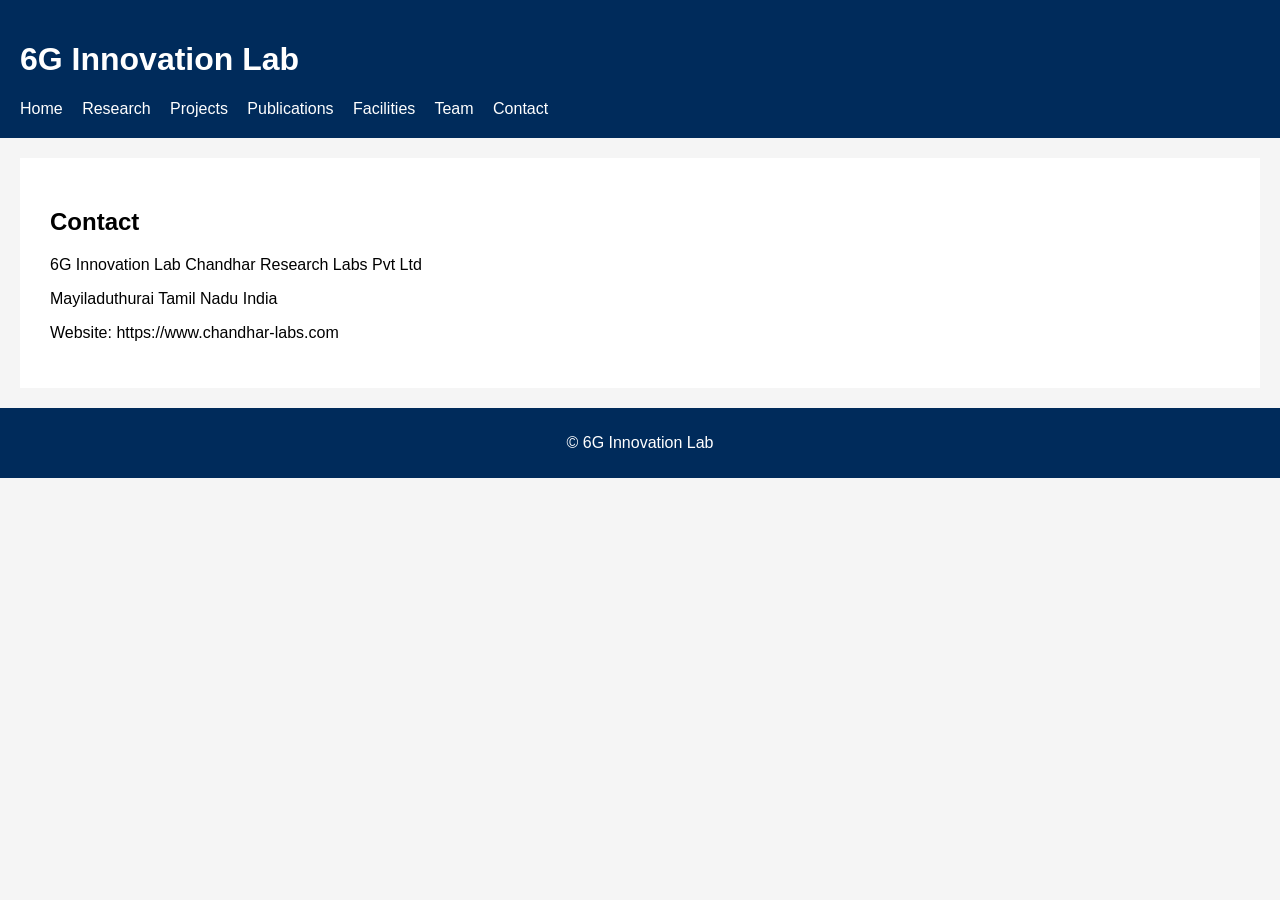
==== contact.html @ 9f4c232a "Create contact.html" ====
<!DOCTYPE html>
<html>
<head>
<meta charset="UTF-8">
<title>Contact - 6G Innovation Lab</title>
<link rel="stylesheet" href="style.css">
</head>

<body>

<header>
<h1>6G Innovation Lab</h1>
<nav>
<a href="index.html">Home</a>
<a href="research.html">Research</a>
<a href="projects.html">Projects</a>
<a href="publications.html">Publications</a>
<a href="facilities.html">Facilities</a>
<a href="team.html">Team</a>
<a href="contact.html">Contact</a>
</nav>
</header>

<section>

<h2>Contact</h2>

<p>
6G Innovation Lab  
Chandhar Research Labs Pvt Ltd
</p>

<p>
Mayiladuthurai  
Tamil Nadu  
India
</p>

<p>
Website: https://www.chandhar-labs.com
</p>

</section>

<footer>
<p>© 6G Innovation Lab</p>
</footer>

</body>
</html>
---- style.css ----
body {
font-family: Arial, sans-serif;
margin:0;
background:#f5f5f5;
}

header {
background:#002b5b;
color:white;
padding:20px;
}

nav a {
color:white;
margin-right:15px;
text-decoration:none;
}

section {
padding:30px;
background:white;
margin:20px;
}

footer {
background:#002b5b;
color:white;
text-align:center;
padding:10px;
}
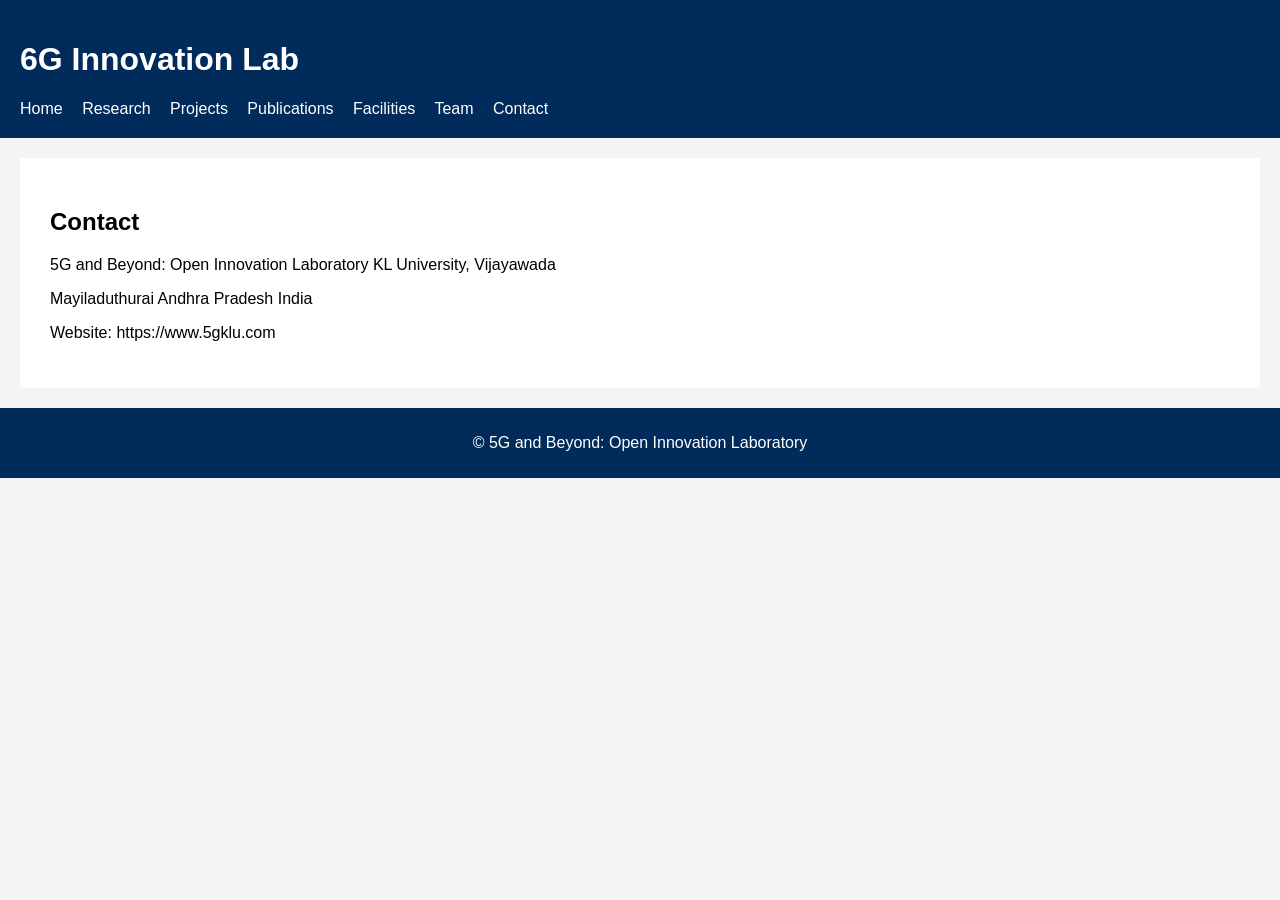
==== commit abe781df: "Update contact.html" ====
--- a/contact.html
+++ b/contact.html
@@ -26,24 +26,24 @@
 <h2>Contact</h2>
 
 <p>
-6G Innovation Lab  
-Chandhar Research Labs Pvt Ltd
+5G and Beyond: Open Innovation Laboratory  
+KL University, Vijayawada
 </p>
 
 <p>
 Mayiladuthurai  
-Tamil Nadu  
+Andhra Pradesh  
 India
 </p>
 
 <p>
-Website: https://www.chandhar-labs.com
+Website: https://www.5gklu.com
 </p>
 
 </section>
 
 <footer>
-<p>© 6G Innovation Lab</p>
+<p>© 5G and Beyond: Open Innovation Laboratory</p>
 </footer>
 
 </body>
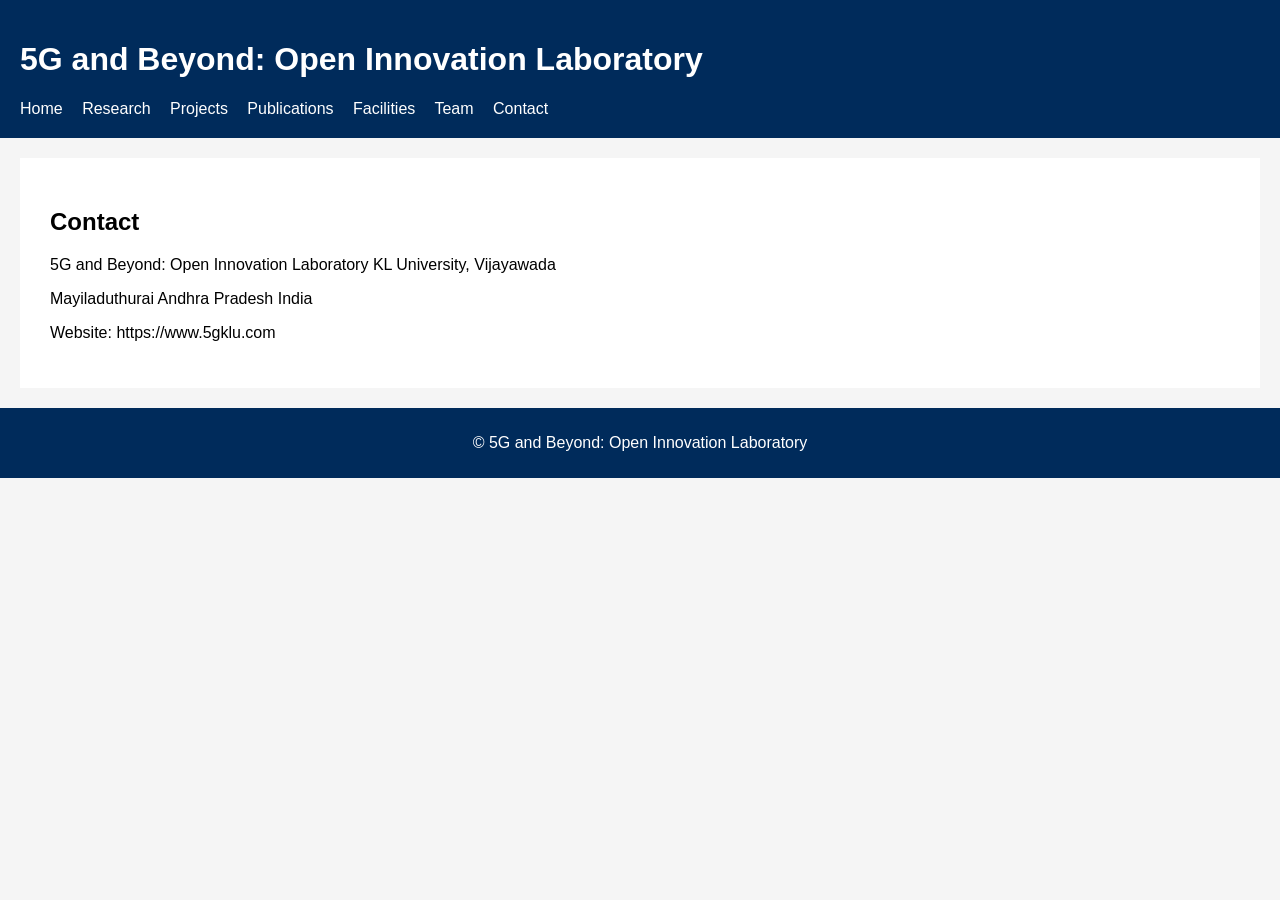
==== commit 4633c033: "Update contact.html" ====
--- a/contact.html
+++ b/contact.html
@@ -2,14 +2,14 @@
 <html>
 <head>
 <meta charset="UTF-8">
-<title>Contact - 6G Innovation Lab</title>
+<title>Contact - 5G and Beyond: Open Innovation Laboratory  </title>
 <link rel="stylesheet" href="style.css">
 </head>
 
 <body>
 
 <header>
-<h1>6G Innovation Lab</h1>
+<h1>5G and Beyond: Open Innovation Laboratory  </h1>
 <nav>
 <a href="index.html">Home</a>
 <a href="research.html">Research</a>
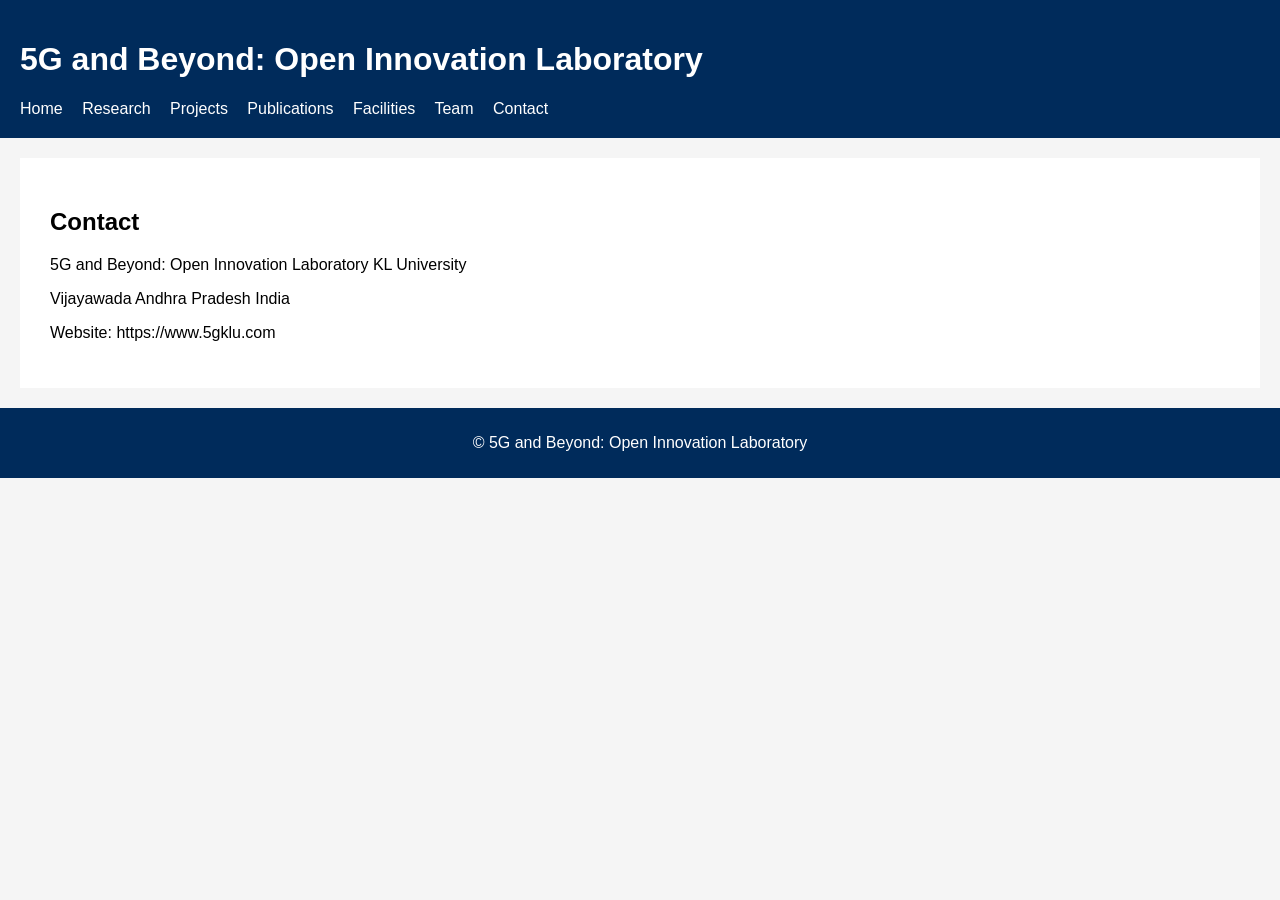
==== commit 71565078: "Update contact.html" ====
--- a/contact.html
+++ b/contact.html
@@ -27,11 +27,11 @@
 
 <p>
 5G and Beyond: Open Innovation Laboratory  
-KL University, Vijayawada
+KL University
 </p>
 
 <p>
-Mayiladuthurai  
+Vijayawada  
 Andhra Pradesh  
 India
 </p>
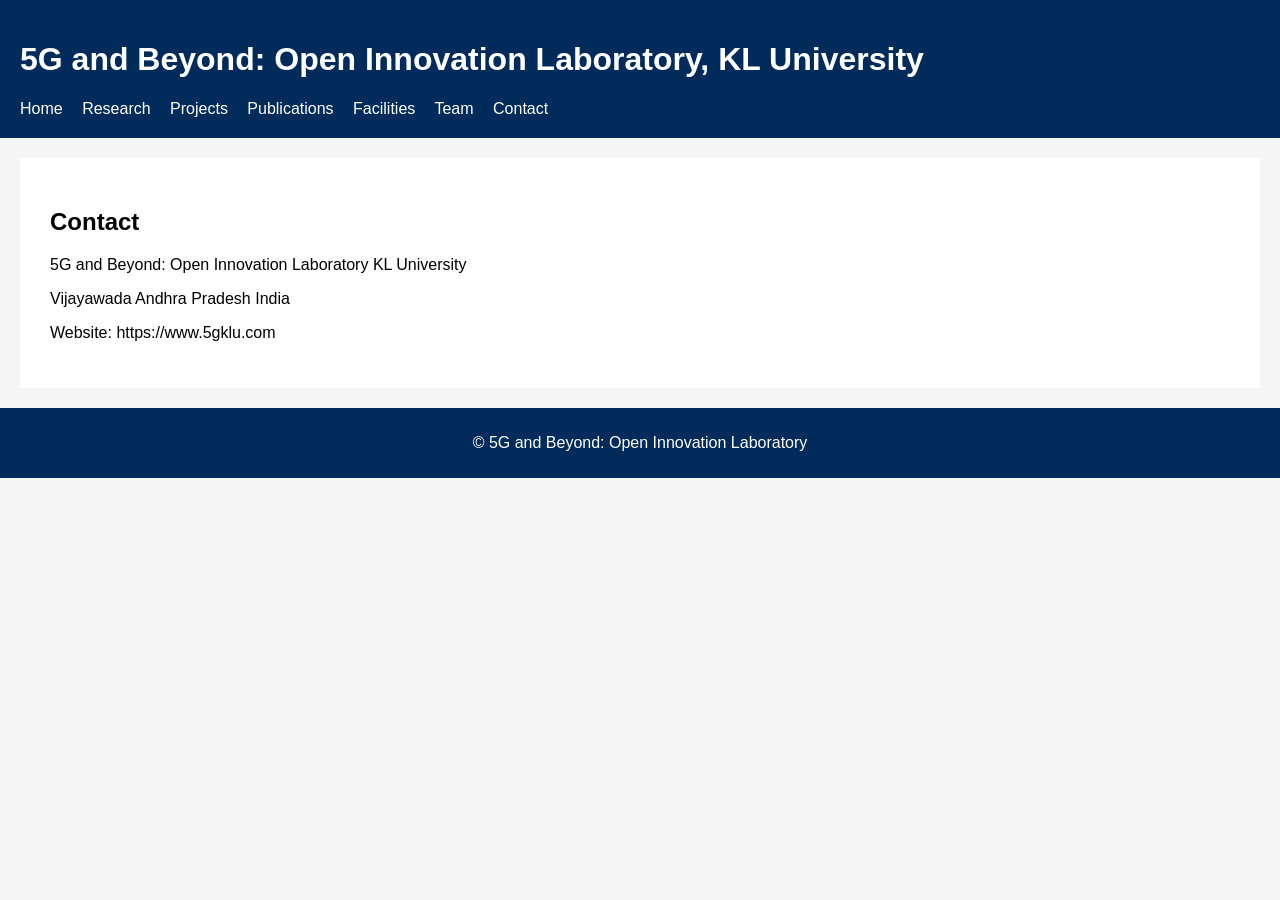
==== commit b6a04746: "Update contact.html" ====
--- a/contact.html
+++ b/contact.html
@@ -9,7 +9,7 @@
 <body>
 
 <header>
-<h1>5G and Beyond: Open Innovation Laboratory  </h1>
+<h1>5G and Beyond: Open Innovation Laboratory, KL University  </h1>
 <nav>
 <a href="index.html">Home</a>
 <a href="research.html">Research</a>
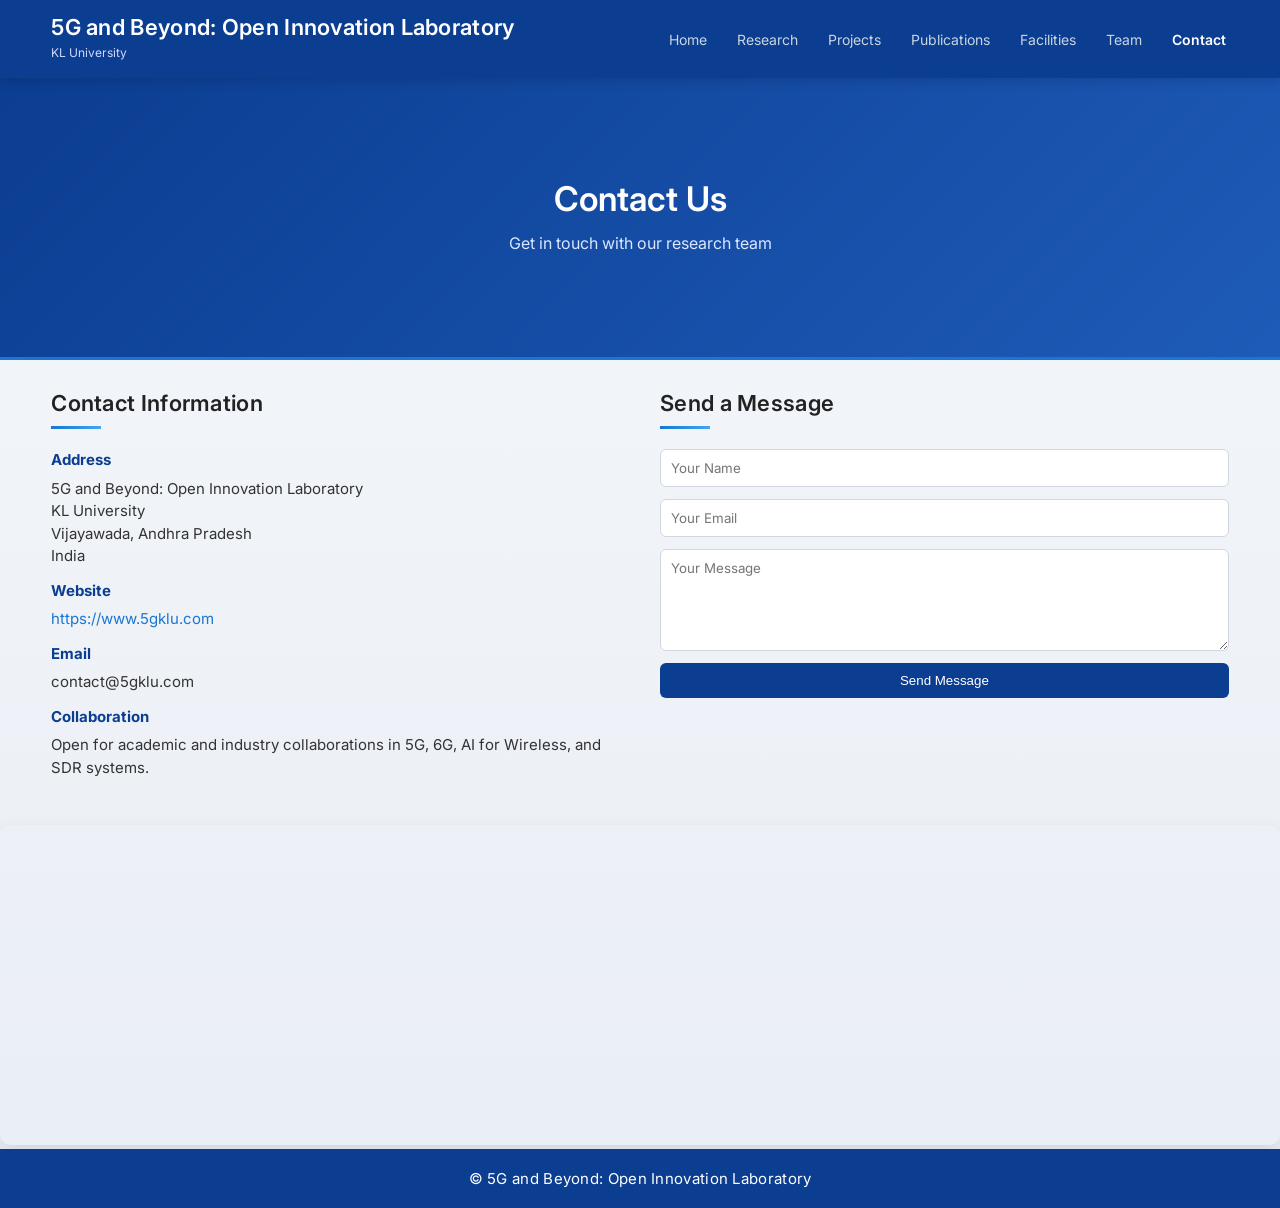
==== commit 684bc95c: "Design Update" ====
--- a/contact.html
+++ b/contact.html
@@ -2,48 +2,106 @@
 <html>
 <head>
 <meta charset="UTF-8">
-<title>Contact - 5G and Beyond: Open Innovation Laboratory  </title>
+<title>Contact - 5G and Beyond</title>
 <link rel="stylesheet" href="style.css">
 </head>
 
 <body>
 
+<!-- HEADER -->
 <header>
-<h1>5G and Beyond: Open Innovation Laboratory, KL University  </h1>
-<nav>
-<a href="index.html">Home</a>
-<a href="research.html">Research</a>
-<a href="projects.html">Projects</a>
-<a href="publications.html">Publications</a>
-<a href="facilities.html">Facilities</a>
-<a href="team.html">Team</a>
-<a href="contact.html">Contact</a>
-</nav>
+    <div class="container header-flex">
+        <div>
+            <h1>5G and Beyond: Open Innovation Laboratory</h1>
+            <p class="subtitle">KL University</p>
+        </div>
+
+        <nav>
+            <a href="index.html">Home</a>
+            <a href="research.html">Research</a>
+            <a href="projects.html">Projects</a>
+            <a href="publications.html">Publications</a>
+            <a href="facilities.html">Facilities</a>
+            <a href="team.html">Team</a>
+            <a href="contact.html" class="active">Contact</a>
+        </nav>
+    </div>
 </header>
 
-<section>
-
-<h2>Contact</h2>
-
-<p>
-5G and Beyond: Open Innovation Laboratory  
-KL University
-</p>
-
-<p>
-Vijayawada  
-Andhra Pradesh  
-India
-</p>
-
-<p>
-Website: https://www.5gklu.com
-</p>
-
+<!-- HERO -->
+<section class="hero">
+    <div class="container">
+        <h2>Contact Us</h2>
+        <p>Get in touch with our research team</p>
+    </div>
 </section>
 
+<!-- MAIN -->
+<main class="container contact-layout">
+
+    <!-- LEFT: DETAILS -->
+    <div class="contact-info">
+
+        <h2>Contact Information</h2>
+        <div class="underline"></div>
+
+        <p><strong>Address</strong></p>
+        <p>
+            5G and Beyond: Open Innovation Laboratory<br>
+            KL University<br>
+            Vijayawada, Andhra Pradesh<br>
+            India
+        </p>
+
+        <p><strong>Website</strong></p>
+        <p>
+            <a href="https://www.5gklu.com" target="_blank">
+                https://www.5gklu.com
+            </a>
+        </p>
+
+        <p><strong>Email</strong></p>
+        <p>contact@5gklu.com</p>
+
+        <p><strong>Collaboration</strong></p>
+        <p>
+            Open for academic and industry collaborations in 
+            5G, 6G, AI for Wireless, and SDR systems.
+        </p>
+
+    </div>
+
+
+    <!-- RIGHT: FORM -->
+    <div class="contact-form">
+
+        <h2>Send a Message</h2>
+        <div class="underline"></div>
+
+        <form>
+            <input type="text" placeholder="Your Name" required>
+            <input type="email" placeholder="Your Email" required>
+            <textarea placeholder="Your Message" rows="5"></textarea>
+            <button type="submit">Send Message</button>
+        </form>
+
+    </div>
+
+</main>
+
+<!-- MAP -->
+<section class="map-section">
+    <iframe 
+        src="https://www.google.com/maps?q=16.4419,80.6226&hl=es;z=16&output=embed"
+        width="100%" 
+        height="320" 
+        style="border:0;">
+    </iframe>
+</section>
+
+<!-- FOOTER -->
 <footer>
-<p>© 5G and Beyond: Open Innovation Laboratory</p>
+    <p>© 5G and Beyond: Open Innovation Laboratory</p>
 </footer>
 
 </body>
--- a/style.css
+++ b/style.css
@@ -1,30 +1,455 @@
+/* Font */
+@import url('https://fonts.googleapis.com/css2?family=Inter:wght@300;400;600&display=swap');
+
+* {
+    margin: 0;
+    padding: 0;
+    box-sizing: border-box;
+}
+
 body {
-font-family: Arial, sans-serif;
-margin:0;
-background:#f5f5f5;
-}
-
+    font-family: 'Inter', sans-serif;
+    background: linear-gradient(to bottom, #f5f7fa, #e9eef5);
+    color: #222;
+
+    display: flex;
+    flex-direction: column;
+    min-height: 100vh;
+}
+body {
+    background: linear-gradient(to bottom, #f5f7fa, #e9eef5);
+}
+/* Container */
+.container {
+    width: 92%;
+    max-width: 1200px;   /* increased */
+    margin: auto;
+}
+
+/* Header */
 header {
-background:#002b5b;
-color:white;
-padding:20px;
-}
-
+    background-color: #0B3D91;
+    color: white;
+    padding: 14px 0;
+    box-shadow: 0 3px 10px rgba(0,0,0,0.15);
+    position: sticky;
+    top: 0;
+    z-index: 1000;
+}
+
+.header-flex {
+    display: flex;
+    justify-content: space-between;
+    align-items: center;
+}
+
+header h1 {
+    font-size: 22px;
+    font-weight: 600;
+    letter-spacing: 0.3px;
+}
+
+.subtitle {
+    font-size: 12px;
+    color: #cfd8ff;   /* light blue (perfect contrast) */
+    margin-top: 2px;
+}
+
+/* Nav */
 nav a {
-color:white;
-margin-right:15px;
-text-decoration:none;
-}
-
-section {
-padding:30px;
-background:white;
-margin:20px;
-}
-
+    color: #e3ecff;
+    text-decoration: none;
+    margin-left: 18px;
+    font-size: 14px;
+}
+
+nav a:hover {
+    color: white;
+}
+
+.hero {
+    background: linear-gradient(135deg, #0B3D91, #1e5bb8);
+    color: white;
+    padding: 100px 0;
+    text-align: center;
+}
+
+.hero h2 {
+    font-size: 34px;
+    font-weight: 600;
+    margin-bottom: 10px;
+}
+
+.hero p {
+    font-size: 16px;
+    color: #dbe6ff;
+}
+
+
+
+.hero {
+    border-bottom: 3px solid #1976D2;
+}
+
+/* Main */
+main {
+    flex: 1;
+    margin: 40px auto;
+}
+
+.section {
+    background: white;
+    padding: 28px;
+    border-radius: 10px;
+    box-shadow: 0 6px 20px rgba(0,0,0,0.06);
+    margin-top: -40px;   /* slight overlap effect */
+}
+.grid {
+    margin-top: 40px;
+}
+
+
+/* Headings */
+main h2 {
+    font-size: 22px;
+    font-weight: 600;
+    letter-spacing: 0.3px;
+}
+
+/* Underline */
+.underline {
+    width: 50px;
+    height: 3px;
+    background-color: #1976D2;
+    margin: 10px 0 20px;
+}
+
+/* Text */
+p {
+    line-height: 1.7;
+    color: #444;
+}
+
+/* Grid */
+.grid {
+    display: grid;
+    grid-template-columns: 1fr 1fr;
+    gap: 20px;
+}
+
+/* Cards */
+.card {
+    background: #ffffff;
+    padding: 22px;
+    border-radius: 10px;
+    box-shadow: 0 10px 25px rgba(0,0,0,0.08);
+    border-top: 3px solid #1976D2;
+}
+
+.card:hover {
+    transform: translateY(-5px);
+    box-shadow: 0 12px 30px rgba(0,0,0,0.12);
+}
+
+.card ul {
+    margin-top: 10px;
+}
+
+.card li {
+    padding-left: 5px;
+}
+
+.underline {
+    width: 50px;
+    height: 3px;
+    background: linear-gradient(to right, #1976D2, #42a5f5);
+    margin: 10px 0 20px;
+}
+
+nav a {
+    color: #e3ecff;
+    text-decoration: none;
+    margin-left: 20px;
+    font-size: 14px;
+    transition: 0.2s;
+}
+
+nav a:hover {
+    color: #ffffff;
+    opacity: 0.9;
+}
+
+nav a:hover::after {
+    width: 100%;
+}
+/* List */
+ul {
+    padding-left: 18px;
+}
+
+ul li {
+    margin-bottom: 8px;
+}
+
+/* Footer */
 footer {
-background:#002b5b;
-color:white;
-text-align:center;
-padding:10px;
-}
+    background-color: #0B3D91;
+    color: #ffffff;
+    text-align: center;
+    padding: 16px;
+    font-size: 14px;
+    letter-spacing: 0.3px;
+}
+
+footer p {
+    margin: 0;
+    color: #ffffff;
+}
+
+/* Responsive */
+@media(max-width: 768px) {
+    .header-flex {
+        flex-direction: column;
+        align-items: flex-start;
+    }
+
+    nav {
+        margin-top: 10px;
+    }
+
+    .grid {
+        grid-template-columns: 1fr;
+    }
+}
+
+
+p {
+    line-height: 1.8;
+    color: #333;
+    font-size: 15px;
+}
+
+a {
+    color: #1976D2;
+    text-decoration: none;
+}
+
+a:hover {
+    text-decoration: underline;
+}
+
+.card {
+    margin-bottom: 15px;
+}
+
+.section {
+    margin-top: 20px;
+}
+.card h3 {
+    margin-bottom: 5px;
+    color: #0B3D91;
+}
+
+.card p {
+    margin-bottom: 6px;
+}
+
+
+nav a {
+  padding: 3px;
+  color: #cbd5e1;
+  transition: 0.2s;
+}
+
+nav a.active {
+  color: #ffffff;
+  font-weight: 600;
+}
+
+/* Contact Layout */
+.contact-layout {
+    display: grid;
+    grid-template-columns: 1fr 1fr;
+    gap: 40px;
+    margin-top: 30px;
+}
+
+/* Left Info */
+.contact-info p {
+    margin-bottom: 12px;
+}
+
+/* Form */
+.contact-form form {
+    display: flex;
+    flex-direction: column;
+}
+
+.contact-form input,
+.contact-form textarea {
+    margin-bottom: 12px;
+    padding: 10px;
+    border: 1px solid #d0d7e2;
+    border-radius: 6px;
+    font-family: inherit;
+}
+
+.contact-form input:focus,
+.contact-form textarea:focus {
+    outline: none;
+    border-color: #1976D2;
+}
+
+/* Button */
+.contact-form button {
+    background: #0B3D91;
+    color: white;
+    border: none;
+    padding: 10px;
+    border-radius: 6px;
+    cursor: pointer;
+    transition: 0.2s;
+}
+
+.contact-form button:hover {
+    background: #1e5bb8;
+}
+
+/* Map */
+.map-section {
+    margin-top: 40px;
+}
+
+/* Responsive */
+@media(max-width: 768px) {
+    .contact-layout {
+        grid-template-columns: 1fr;
+    }
+}
+
+.map-section iframe {
+    border-radius: 10px;
+    box-shadow: 0 8px 20px rgba(0,0,0,0.1);
+}
+
+/* Contact section spacing fix */
+.contact-info p {
+    margin-bottom: 6px;   /* reduce gap between lines */
+    line-height: 1.5;     /* tighter line spacing */
+}
+
+/* Headings spacing */
+.contact-info strong {
+    display: block;
+    margin-top: 12px;     /* space before each section */
+    margin-bottom: 4px;
+    color: #0B3D91;
+}
+
+
+.card h2 a {
+    color: #222 !important;       /* force same as headings */
+    text-decoration: none !important;
+}
+
+.card h2 a:hover {
+    color: #222 !important;
+}
+
+/* Publications List */
+.pub-list {
+    margin-top: 10px;
+}
+
+.pub-item {
+    padding: 18px 0;
+    border-bottom: 1px solid #e0e6ef;
+}
+
+.pub-item:last-child {
+    border-bottom: none;
+}
+
+/* Authors */
+.pub-item .authors {
+    font-size: 15px;
+    margin-bottom: 4px;
+    color: #333;
+}
+
+/* Title (highlight) */
+.pub-item .title {
+    font-size: 17px;
+    font-weight: 600;
+    color: #0B3D91;
+    margin-bottom: 4px;
+}
+
+/* Meta info */
+.pub-item .meta {
+    font-size: 14px;
+    color: #555;
+}
+
+/* DOI */
+.pub-item .doi {
+    font-size: 14px;
+    margin-top: 4px;
+}
+.pub-item {
+    padding: 18px 0 18px 14px;
+    border-left: 3px solid #1976D2;
+    margin-bottom: 10px;
+    background: #f9fbff;
+    border-radius: 6px;
+}
+
+/* Intro section */
+.research-intro {
+    margin-bottom: 40px;
+}
+
+.research-intro h2 {
+    font-size: 26px;
+    color: #0B3D91;
+    margin-bottom: 10px;
+}
+
+.research-intro p {
+    max-width: 700px;
+    color: #444;
+}
+
+/* Big research blocks */
+.research-block {
+    padding: 30px;
+    background: #ffffff;
+    margin-bottom: 20px;
+    border-left: 5px solid #1976D2;
+    border-radius: 8px;
+    box-shadow: 0 6px 18px rgba(0,0,0,0.05);
+    transition: 0.2s;
+}
+
+/* Alternate background (like telcolearn sections) */
+.research-block.alt {
+    background: #f7f9fc;
+}
+
+/* Hover effect */
+.research-block:hover {
+    transform: translateX(6px);
+}
+
+/* Heading */
+.research-block h3 {
+    font-size: 20px;
+    color: #0B3D91;
+    margin-bottom: 8px;
+}
+
+/* Text */
+.research-block p {
+    font-size: 15px;
+    line-height: 1.6;
+}
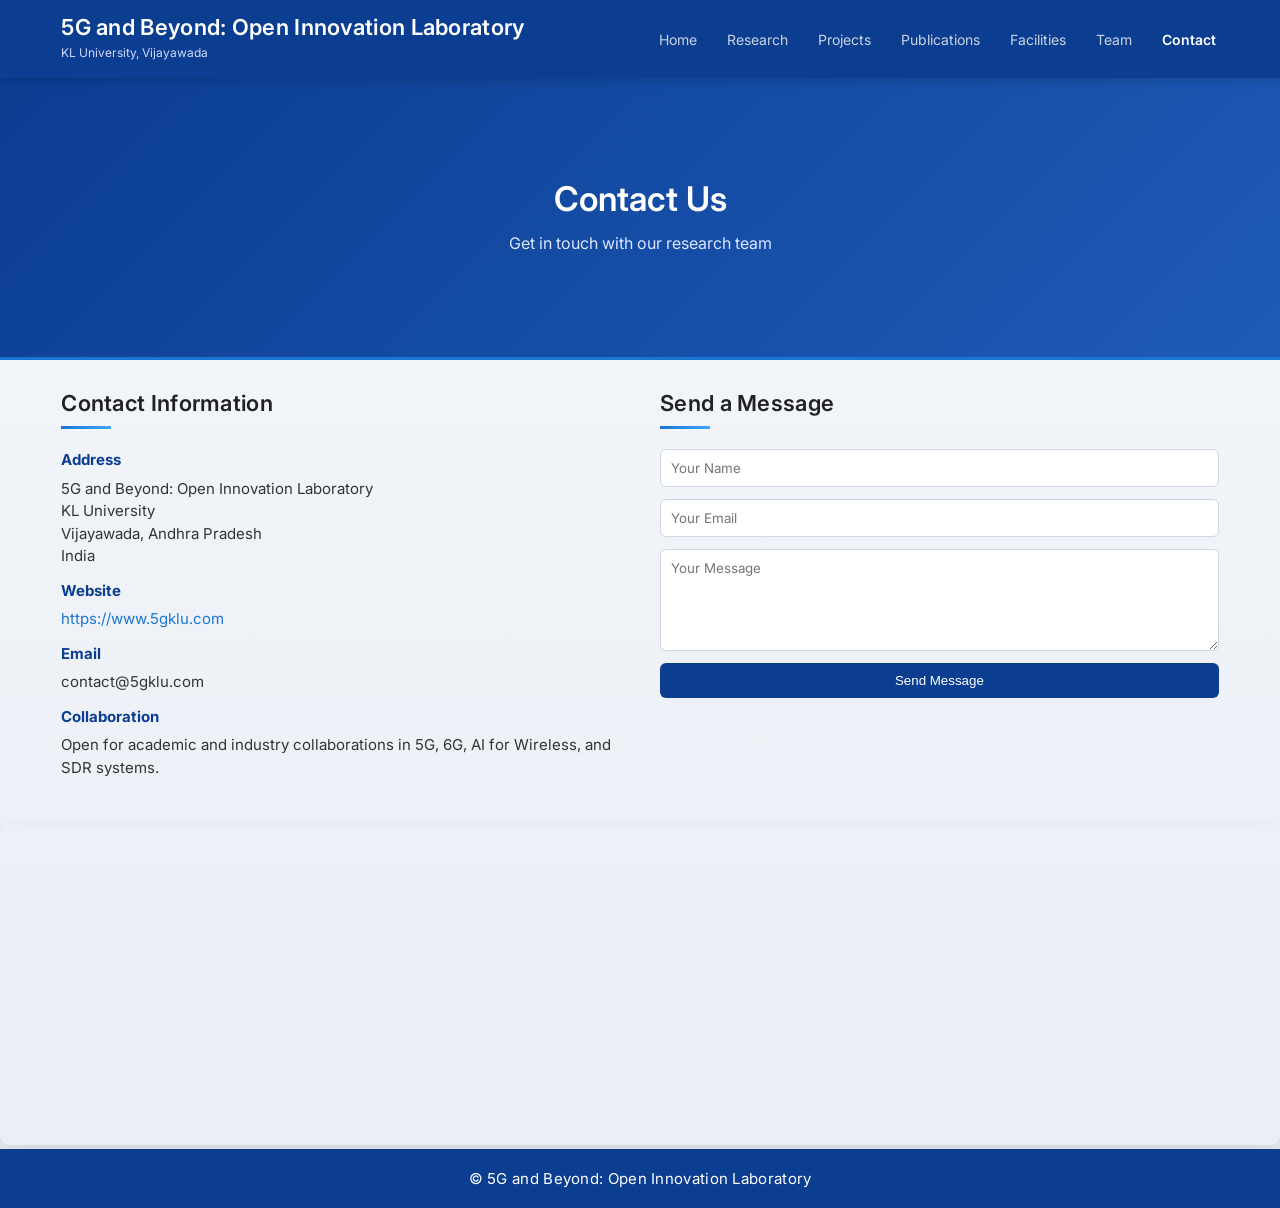
==== commit 21fc85e3: "Design Update" ====
--- a/contact.html
+++ b/contact.html
@@ -13,7 +13,7 @@
     <div class="container header-flex">
         <div>
             <h1>5G and Beyond: Open Innovation Laboratory</h1>
-            <p class="subtitle">KL University</p>
+            <p class="subtitle">KL University, Vijayawada</p>
         </div>
 
         <nav>
--- a/style.css
+++ b/style.css
@@ -24,6 +24,7 @@
     width: 92%;
     max-width: 1200px;   /* increased */
     margin: auto;
+    padding: 0 10px;
 }
 
 /* Header */
@@ -222,6 +223,67 @@
     }
 }
 
+.grid {
+    display: grid;
+    grid-template-columns: 1fr 1fr;
+    gap: 20px;
+}
+
+@media(max-width: 768px) {
+    .grid {
+        grid-template-columns: 1fr;
+    }
+}
+
+@media(max-width: 768px) {
+    .hero {
+        padding: 60px 0;
+    }
+
+    .hero h2 {
+        font-size: 24px;
+    }
+
+    .hero p {
+        font-size: 14px;
+    }
+}
+
+@media(max-width: 768px) {
+
+    .header-flex {
+        flex-direction: column;
+        align-items: flex-start;
+    }
+
+    nav {
+        display: flex;
+        flex-wrap: wrap;
+        gap: 8px;
+        margin-top: 10px;
+    }
+
+    nav a {
+        margin-left: 0;
+        font-size: 13px;
+    }
+}
+@media(max-width: 768px) {
+    p {
+        font-size: 14px;
+        line-height: 1.6;
+    }
+}
+
+html {
+    font-size: 16px;
+}
+
+@media(max-width: 480px) {
+    html {
+        font-size: 15px;
+    }
+}
 
 p {
     line-height: 1.8;
@@ -406,7 +468,8 @@
 
 /* Intro section */
 .research-intro {
-    margin-bottom: 40px;
+    margin-top: 20px;
+    margin-bottom: 30px;
 }
 
 .research-intro h2 {
@@ -416,7 +479,7 @@
 }
 
 .research-intro p {
-    max-width: 700px;
+    max-width: 1140px;
     color: #444;
 }
 
@@ -453,3 +516,25 @@
     font-size: 15px;
     line-height: 1.6;
 }
+
+.more-link {
+    color: #1976D2;
+    font-weight: 500;
+    margin-left: 5px;
+}
+
+.more-link:hover {
+    text-decoration: underline;
+}
+.more-link {
+    color: #1976D2;
+    font-weight: 500;
+    margin-left: 6px;
+    display: inline-block;
+    transition: 0.2s;
+}
+
+.more-link:hover {
+    transform: translateX(3px);
+}
+
